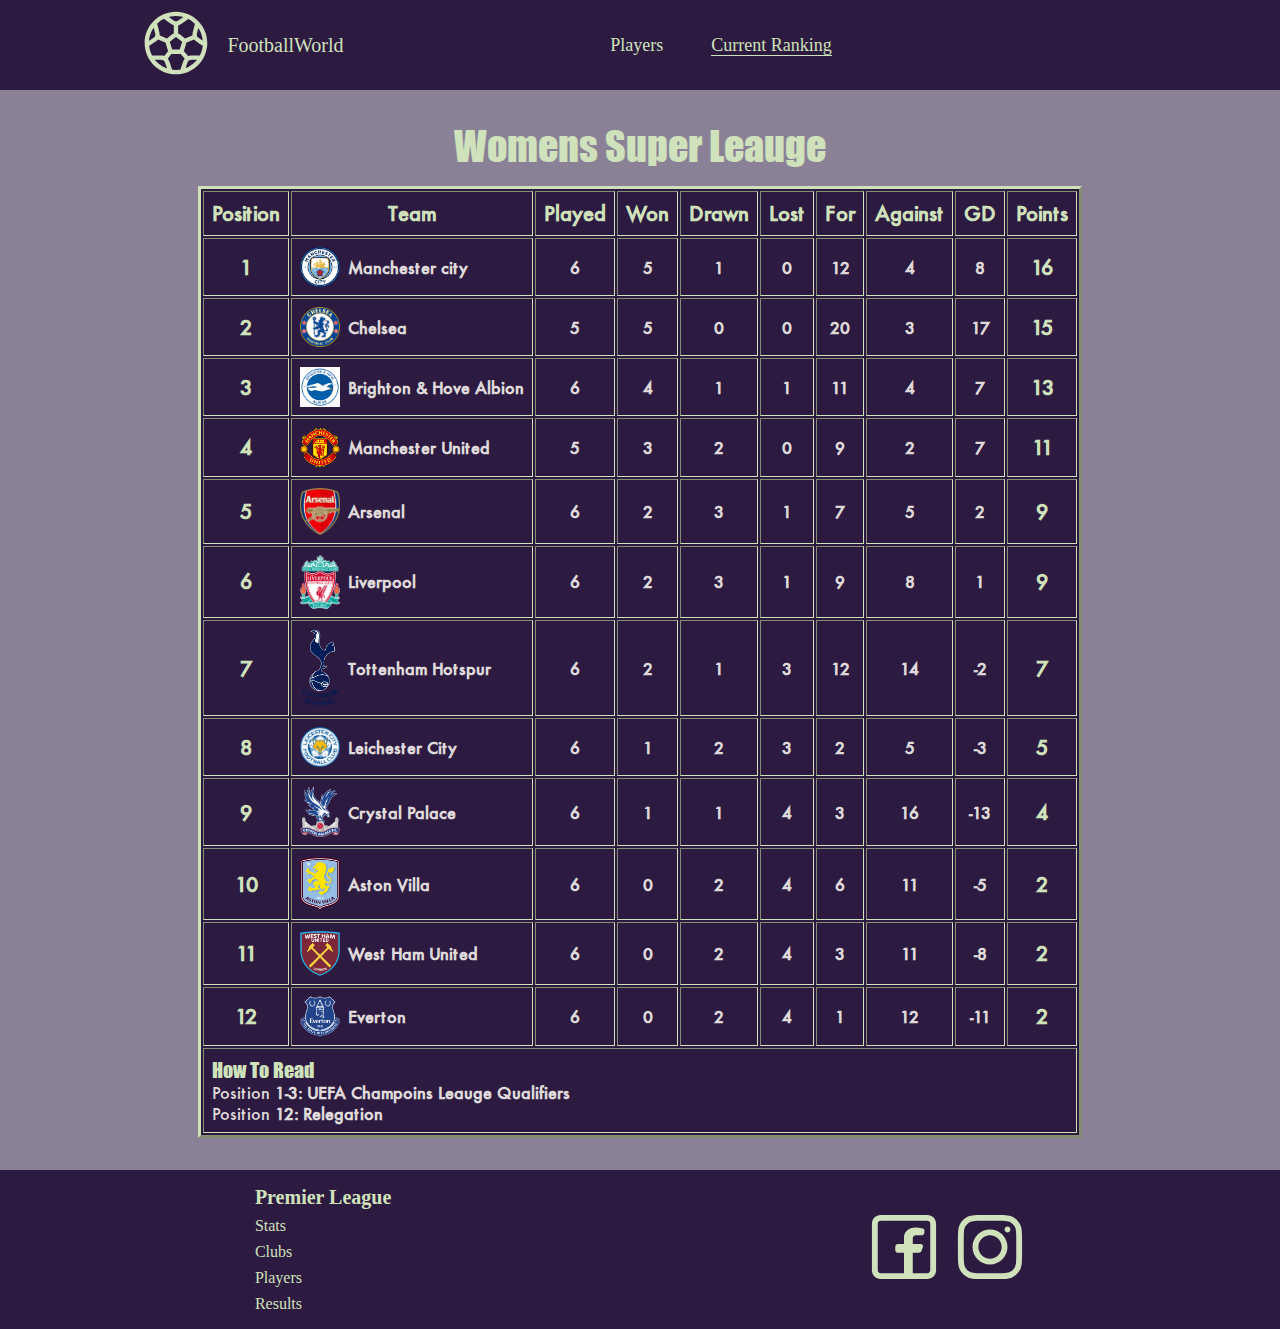
==== src/rankings.html @ 9501248e "fixed" ====
<!DOCTYPE html>
<html lang="en">
<head>
    <meta charset="UTF-8">
    <meta name="viewport" content="width=device-width, initial-scale=1.0">
    <title>Rankings</title>
    <link rel="stylesheet" href="./css/reset.css">
    <link rel="stylesheet" href="./css/variables.css">
    <link rel="stylesheet" href="./css/navbar.css">
    <link rel="stylesheet" href="./css/rankings.css">
    <link rel="stylesheet" href="./css/footer.css">
</head>
<body>
    <!-- navbar component -->
    <nav class="navbar">
        <!-- navbar logo -->
        <div class="navbar__logo">
            <a href="./index.html" class="navbar__logo-link">
                <img 
                    src="./assets/svg/football-svgrepo-com-2.svg" 
                    alt="FootballWorld logo green"
                    class="navbar__logo-svg"
                    width="70px"
                />
            </a>
            <p class="navbar__logo-title">FootballWorld</p>
        </div>
        <!-- navbar links -->
         <div class="navbar__links">
            <ul class="navbar__links-list">
                <li class="navbar__links-item">
                    <a href="./index.html" class="navbar__link">Players</a>
                </li>
                <li class="navbar__links-item">
                    <a href="#" class="navbar__link navbar__link--active">Current Ranking</a>
                </li>
            </ul>
         </div>
         <!-- navbar hamburger menu -->
          <div class="navbar__menu">
            <button class="navbar__toggle">
                <svg 
                    class="navbar__menu-icon"
                    width="50px" 
                    height="800px" 
                    viewBox="0 0 24 24" 
                    fill="none" 
                    xmlns="http://www.w3.org/2000/svg">
                    <g id="SVGRepo_bgCarrier" stroke-width="0"/>
                    <g id="SVGRepo_tracerCarrier" stroke-linecap="round" stroke-linejoin="round"/>
                    <g id="SVGRepo_iconCarrier"> <path d="M1 12C1 11.4477 1.44772 11 2 11H22C22.5523 11 23 11.4477 23 12C23 12.5523 22.5523 13 22 13H2C1.44772 13 1 12.5523 1 12Z" fill="#d0e2bb"/> <path d="M1 4C1 3.44772 1.44772 3 2 3H22C22.5523 3 23 3.44772 23 4C23 4.55228 22.5523 5 22 5H2C1.44772 5 1 4.55228 1 4Z" fill="#d0e2bb"/> <path d="M1 20C1 19.4477 1.44772 19 2 19H22C22.5523 19 23 19.4477 23 20C23 20.5523 22.5523 21 22 21H2C1.44772 21 1 20.5523 1 20Z" fill="#d0e2bb"/> </g>
                </svg>
            </button>
          </div>
    </nav>
    <main>
        <div class="flex_container">
            <div class="container__table">
                <p class="container__heading">Womens Super Leauge</p>
                <table border="1" class="table__border">
                    <thead class="table__head">
                        <tr>
                            <th scope="col" class="table__text-bold">Position</th>
                            <th scope="col" class="table__text-bold">Team</th>
                            <th scope="col" class="table__text-bold">Played</th>
                            <th scope="col" class="table__text-bold">Won</th>
                            <th scope="col" class="table__text-bold">Drawn</th>
                            <th scope="col" class="table__text-bold">Lost</th>
                            <th scope="col" class="table__text-bold">For</th>
                            <th scope="col" class="table__text-bold">Against</th>
                            <th scope="col" class="table__text-bold">GD</th>
                            <th scope="col" class="table__text-bold">Points</th>
                        </tr>
                    </thead>
                    <tbody class="table__body">
                        <tr>
                            <th scope="row" class="table__text-bold">1</th>                      
                            <th class="table__clubs-cell"><img src="./assets/images/Manchester_City_FC_badge.svg.png" alt="Manchester City club logo" class="club__logos">Manchester city</th>                           
                            <th>6</th>
                            <th>5</th>
                            <th>1</th>
                            <th>0</th>
                            <th>12</th>
                            <th>4</th>
                            <th>8</th>
                            <th scope="row" class="table__text-bold">16</th>
                        </tr>
                        <tr>
                            <th scope="row" class="table__text-bold">2</th>
                            <th class="table__clubs-cell"><img src="./assets/images/Chelsea_FC.svg.png" alt="Chelsea club logo" class="club__logos">Chelsea</th>
                            <th>5</th>
                            <th>5</th>
                            <th>0</th>
                            <th>0</th>
                            <th>20</th>
                            <th>3</th>
                            <th>17</th>
                            <th scope="row" class="table__text-bold">15</th>
                        </tr>
                        <tr>
                            <th scope="row" class="table__text-bold">3</th>
                            <th class="table__clubs-cell"><img src="./assets/images/brighton & hove albion.png" alt="Brighton & Hove Albion club logo" class="club__logos">Brighton & Hove Albion</th>
                            <th>6</th>
                            <th>4</th>
                            <th>1</th>
                            <th>1</th>
                            <th>11</th>
                            <th>4</th>
                            <th>7</th>
                            <th scope="row" class="table__text-bold">13</th>
                        </tr>
                        <tr>
                            <th scope="row" class="table__text-bold">4</th>
                            <th class="table__clubs-cell"><img src="./assets/images/Manchester_United_FC_crest.svg.png" alt="Manchester United club logo" class="club__logos">Manchester United</th>
                            <th>5</th>
                            <th>3</th>
                            <th>2</th>
                            <th>0</th>
                            <th>9</th>
                            <th>2</th>
                            <th>7</th>
                            <th scope="row" class="table__text-bold">11</th>
                        </tr>
                        <tr>
                            <th scope="row" class="table__text-bold">5</th>
                            <th class="table__clubs-cell"><img src="./assets/images/Arsenal_FC.png" alt="Arsenal club logo" class="club__logos">Arsenal</th>
                            <th>6</th>
                            <th>2</th>
                            <th>3</th>
                            <th>1</th>
                            <th>7</th>
                            <th>5</th>
                            <th>2</th>
                            <th scope="row" class="table__text-bold">9</th>
                        </tr>
                        <tr>
                            <th scope="row" class="table__text-bold">6</th>
                            <th class="table__clubs-cell"><img src="./assets/images/Liverpool_FC.png" alt="Liverpool club logo" class="club__logos">Liverpool</th>
                            <th>6</th>
                            <th>2</th>
                            <th>3</th>
                            <th>1</th>
                            <th>9</th>
                            <th>8</th>
                            <th>1</th>
                            <th scope="row" class="table__text-bold">9</th>
                        </tr>
                        <tr>
                            <th scope="row" class="table__text-bold">7</th>
                            <th class="table__clubs-cell"><img src="./assets/images/Tottenham_Hotspur.png" alt="Tottenham Hotspur club logo" class="club__logos">Tottenham Hotspur</th>
                            <th>6</th>
                            <th>2</th>
                            <th>1</th>
                            <th>3</th>
                            <th>12</th>
                            <th>14</th>
                            <th>-2</th>
                            <th scope="row" class="table__text-bold">7</th>
                        </tr>
                        <tr>
                            <th scope="row" class="table__text-bold">8</th>
                            <th class="table__clubs-cell"><img src="./assets/images/Leicester_City_crest.png" alt="Leichester City club logo" class="club__logos">Leichester City</th>
                            <th>6</th>
                            <th>1</th>
                            <th>2</th>
                            <th>3</th>
                            <th>2</th>
                            <th>5</th>
                            <th>-3</th>
                            <th scope="row" class="table__text-bold">5</th>
                        </tr>
                        <tr>
                            <th scope="row" class="table__text-bold">9</th>
                            <th class="table__clubs-cell"><img src="./assets/images/Crystal_Palace_FC_logo.png" alt="Crystal Palace club logo" class="club__logos">Crystal Palace</th>
                            <th>6</th>
                            <th>1</th>
                            <th>1</th>
                            <th>4</th>
                            <th>3</th>
                            <th>16</th>
                            <th>-13</th>
                            <th scope="row" class="table__text-bold">4</th>
                        </tr>
                        <tr>
                            <th scope="row" class="table__text-bold">10</th>
                            <th class="table__clubs-cell"><img src="./assets/images/Aston_Villa_FC_new_crest.svg.png" alt="Aston Villa club logo" class="club__logos">Aston Villa</th>
                            <th>6</th>
                            <th>0</th>
                            <th>2</th>
                            <th>4</th>
                            <th>6</th>
                            <th>11</th>
                            <th>-5</th>
                            <th scope="row" class="table__text-bold">2</th>
                        </tr>
                        <tr>
                            <th scope="row" class="table__text-bold">11</th>
                            <th class="table__clubs-cell"><img src="./assets/images/West_Ham_United_FC_logo.svg.png" alt="West Ham United club logo" class="club__logos">West Ham United</th>
                            <th>6</th>
                            <th>0</th>
                            <th>2</th>
                            <th>4</th>
                            <th>3</th>
                            <th>11</th>
                            <th>-8</th>
                            <th scope="row" class="table__text-bold">2</th>
                        </tr>
                        <tr>
                            <th scope="row" class="table__text-bold">12</th>
                            <th class="table__clubs-cell"><img src="./assets/images/Everton_FC_logo.svg.png" alt="Everton club logo" class="club__logos">Everton</th>
                            <th>6</th>
                            <th>0</th>
                            <th>2</th>
                            <th>4</th>
                            <th>1</th>
                            <th>12</th>
                            <th>-11</th>
                            <th scope="row" class="table__text-bold">2</th>
                        </tr>
                    </tbody>
                    <tfoot>
                        <tr>
                            <td colspan="10" class="table__info">
                                <p class="table__info-heading">How To Read</p>
                                <p>Position <b>1-3: UEFA Champoins Leauge Qualifiers</b></p>
                                <p>Position <b>12: Relegation</b></p>
                            </td>
                        </tr>
                    </tfoot>
                </table>
            </div>
        </div>
    </main>
    <!-- footer component -->
    <footer>
        <!-- Links -->
        <div class="footer__container">
            <div class="footer__links-container">
                <ul class="footer__links-list">
                    <li class="footer__links-bold"><b>Premier League</b></li>
                    <li class="footer__links">Stats</li>
                    <li class="footer__links">Clubs</li>
                    <li class="footer__links">Players</li>
                    <li class="footer__links">Results</li>
                </ul>
            </div>
            <!-- socials -->
            <div class="footer__socials-container">
                <a href="#" class="footer__facebook-link">
                    <img src="./assets/svg/facebook-svgrepo-com.svg" alt="Facebook logo green" class="footer__facebook-img">
                </a>
                <a href="#" class="footer__instagram-link">
                    <img src="./assets/svg/instagram-svgrepo-com.svg" alt="Instagram logo green" class="footer__instagram-img">
                </a>
            </div>
        </div>
    </footer>
</body>
</html>
---- src/css/variables.css ----
:root {
    --primary-background-color: #2c1a41;
    --secondary-background-color: #8b8197;
    --primary-font-color: #d0e2bb;
    --hover-font-color: #F6F9F1;
    --hover-card-color: #0D0814;
    --secondary-font-color: #DFDAD9;
    --black-font-color: black;
}
---- src/css/navbar.css ----
@font-face {
    font-family: futura;
    src: url(../assets/fonts/Futura.ttf);
}
.navbar {
    width: 100%;
    display: flex;
    justify-content: space-around;
    background-color: var(--primary-background-color);
    padding: 0.5rem;
    align-items: center;
}
/* navbar logo styling */
.navbar__logo {
    display: flex;
    justify-content: center;
    align-items: center;
    gap: 1rem;
}
.navbar__logo-title {
    color: var(--primary-font-color);
    font-size: 1.25rem;
}

/* navbar links styling */
.navbar__links-list {
    display: flex;
    flex-direction: row;
    align-items: center;
    gap: 3rem;
    height: 100%;
}
.navbar__link {
    text-decoration: none;
    color: var(--primary-font-color);
    font-size: 1.125rem;
}
.navbar__links-item > *:hover {
    color: var(--hover-font-color);
    border-bottom-color: var(--hover-font-color);
    transition: border-bottom-color 0.3s linear, color 0.3s linear;
}
.navbar__link--active {
    border-bottom: 1.5px solid var(--primary-font-color);
}

/* navbar hamburger menu styling */
.navbar__toggle {
    visibility: hidden;
    background-color: transparent;
    border: none;
}
.navbar__menu-icon {
    visibility: hidden;
    background-color: none;
    border: none;
    cursor: pointer;
    height: 40px;
    width: 40px;
}

@media screen and (max-width: 770px) {
    .navbar {
        padding-left: 4rem;
        padding-right: 4rem;
    }
    .navbar__links-list {
        visibility: hidden;
    }
    .navbar__toggle {
        visibility: visible;
    }
    .navbar__menu-icon {
        visibility: visible;
    }
}
---- src/css/rankings.css ----
/* fonts */
@font-face {
    font-family: futura;
    src: url(../assets/fonts/Futura.ttf);
}
@font-face {
    font-family: impact;
    src: url(../assets/fonts/impact.ttf);
}

/* body styling */
body {
    width: 100%;
    height: 100%;
}
main {
    background-color: var(--secondary-background-color);
    padding: 2rem;
}

/* flex containers */
.flex_container {
    display: flex;
    flex-direction: column;
    justify-content: flex-start;
    align-items: center;
    gap: 1rem;
}
.container__table {
    display: flex;
    flex-direction: column;
    justify-content: center;
    align-items: center;
    gap: 1rem;
}
.container__heading {
    font-family: impact;
    color: var(--primary-font-color);
    font-size: 2.5rem;
}

/* table styling */
.table__border {
    border-width: 3px;
    border-color: var(--primary-font-color);
    background-color: var(--primary-background-color);
}
.table__clubs-cell {
    display: flex;
    flex-direction: row;
    gap: 0.5rem;
    align-items: center;
    justify-content: flex-start;
    padding: 0.5rem;
    flex-wrap: wrap;
}
.club__logos {
    width: 40px;
    display: flex;
    flex-direction: row;
    align-items: center;
    justify-content: center;
}
.table__text-bold {
    font-family: futura;
    color: var(--primary-font-color);
    font-size: 1.25rem;
    padding: 0.5rem;
}
th {
    font-family: futura;
    color: var(--secondary-font-color);
    font-size: 1rem;
}
.table__info-heading {
    font-family: impact;
    color: var(--primary-font-color);
    font-size: 1.25rem;
}
.table__info {
    font-family: futura;
    color: var(--secondary-font-color);
    font-size: 1rem;
    gap: 0.5rem;
    padding: 0.5rem
}

/* media queries */
@media screen and (max-width: 950px) {
    .table__clubs-cell {
        justify-content: center;
    }
}
@media screen and (max-width: 750px) {
    .table__text-bold {
        font-size: 1.125rem;
    }
    .table__clubs-cell {
        font-size: 1rem;
    }
}
@media screen and (max-width: 710px) {
    .table__text-bold {
        font-size: 1rem;
    }
}
@media screen and (max-width: 660px) {
    .table__text-bold {
        font-size: 0.875rem;
    }
    th {
        font-size: 0.75rem;
    }
    .table__clubs-cell {
        font-size: 0.75rem;
    }
    .container__table {
        gap: 0.5rem;
    }
    .club__logos {
        width: 30px;
    }
}
@media screen and (max-width: 590px) {
    .table__text-bold {
        font-size: 0.75rem;
        padding: 0.3rem;
    }
    th {
        font-size: 0.625rem;
    }
    .table__clubs-cell {
        font-size: 0.625rem;
    }
    .table__border {
        border-width: 1px;
    }
    main {
        padding: 1rem;
    }
}
---- src/css/footer.css ----
@font-face {
    font-family: futura;
    src: url(../assets/fonts/Futura.ttf);
}
/* footer styling */
footer {
    width: 100%;
    background-color: var(--primary-background-color);
}
.footer__container {
    display: flex;
    flex-direction: row;
    justify-content: space-around;
    align-items: center;
    padding: 1rem;
}
.footer__links-container {
    display: flex;
    flex-direction: column;
}
.footer__links-list {
    display: flex;
    flex-direction: column;
    gap: 0.5rem;
}
.footer__links-bold {
    color: var(--primary-font-color);
    font-size: 1.25rem;
}
.footer__links {
    color: var(--primary-font-color);
    font-size: 1.125;
    cursor: pointer;
}
.footer__links:hover {
    color: var(--hover-font-color);
    transition: color 0.3s linear;
}
/* footer social icons styling */
.footer__socials-container {
    display: flex;
    flex-direction: row;
    gap: 1rem;
}
.footer__facebook-img {
    width: 70px;
}
.footer__instagram-img {
    width: 70px;
}

@media screen and (max-width: 641px) {
    .footer__container {
        flex-direction: column;
        gap: 2rem;
        justify-content: center;
        align-items: center;
    }
    .footer__links-list {
        justify-content: center;
        align-items: center;
    }
}
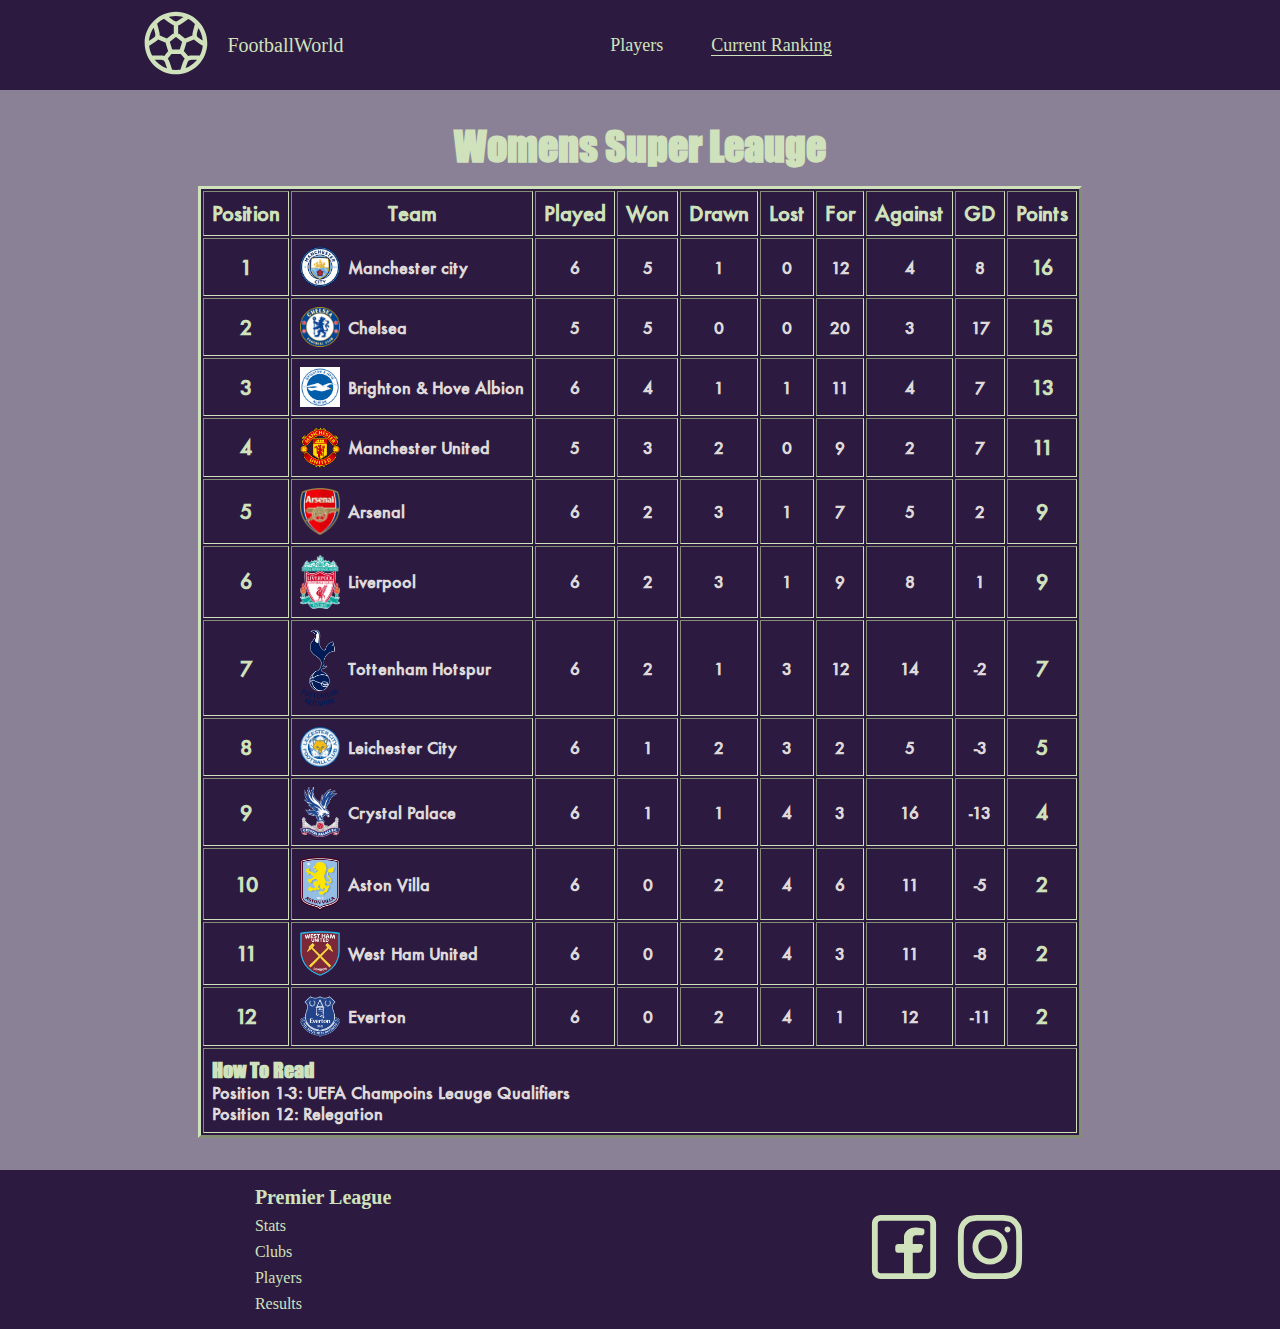
==== commit 064a7c84: "made changes to h tags" ====
--- a/src/rankings.html
+++ b/src/rankings.html
@@ -56,7 +56,7 @@
     <main>
         <div class="flex_container">
             <div class="container__table">
-                <p class="container__heading">Womens Super Leauge</p>
+                <h1 class="container__heading">Womens Super Leauge</h1>
                 <table border="1" class="table__border">
                     <thead class="table__head">
                         <tr>
@@ -221,9 +221,9 @@
                     <tfoot>
                         <tr>
                             <td colspan="10" class="table__info">
-                                <p class="table__info-heading">How To Read</p>
-                                <p>Position <b>1-3: UEFA Champoins Leauge Qualifiers</b></p>
-                                <p>Position <b>12: Relegation</b></p>
+                                <h3 class="table__info-heading">How To Read</h3>
+                                <h4>Position <b>1-3: UEFA Champoins Leauge Qualifiers</b></h4>
+                                <h4>Position <b>12: Relegation</b></h4>
                             </td>
                         </tr>
                     </tfoot>
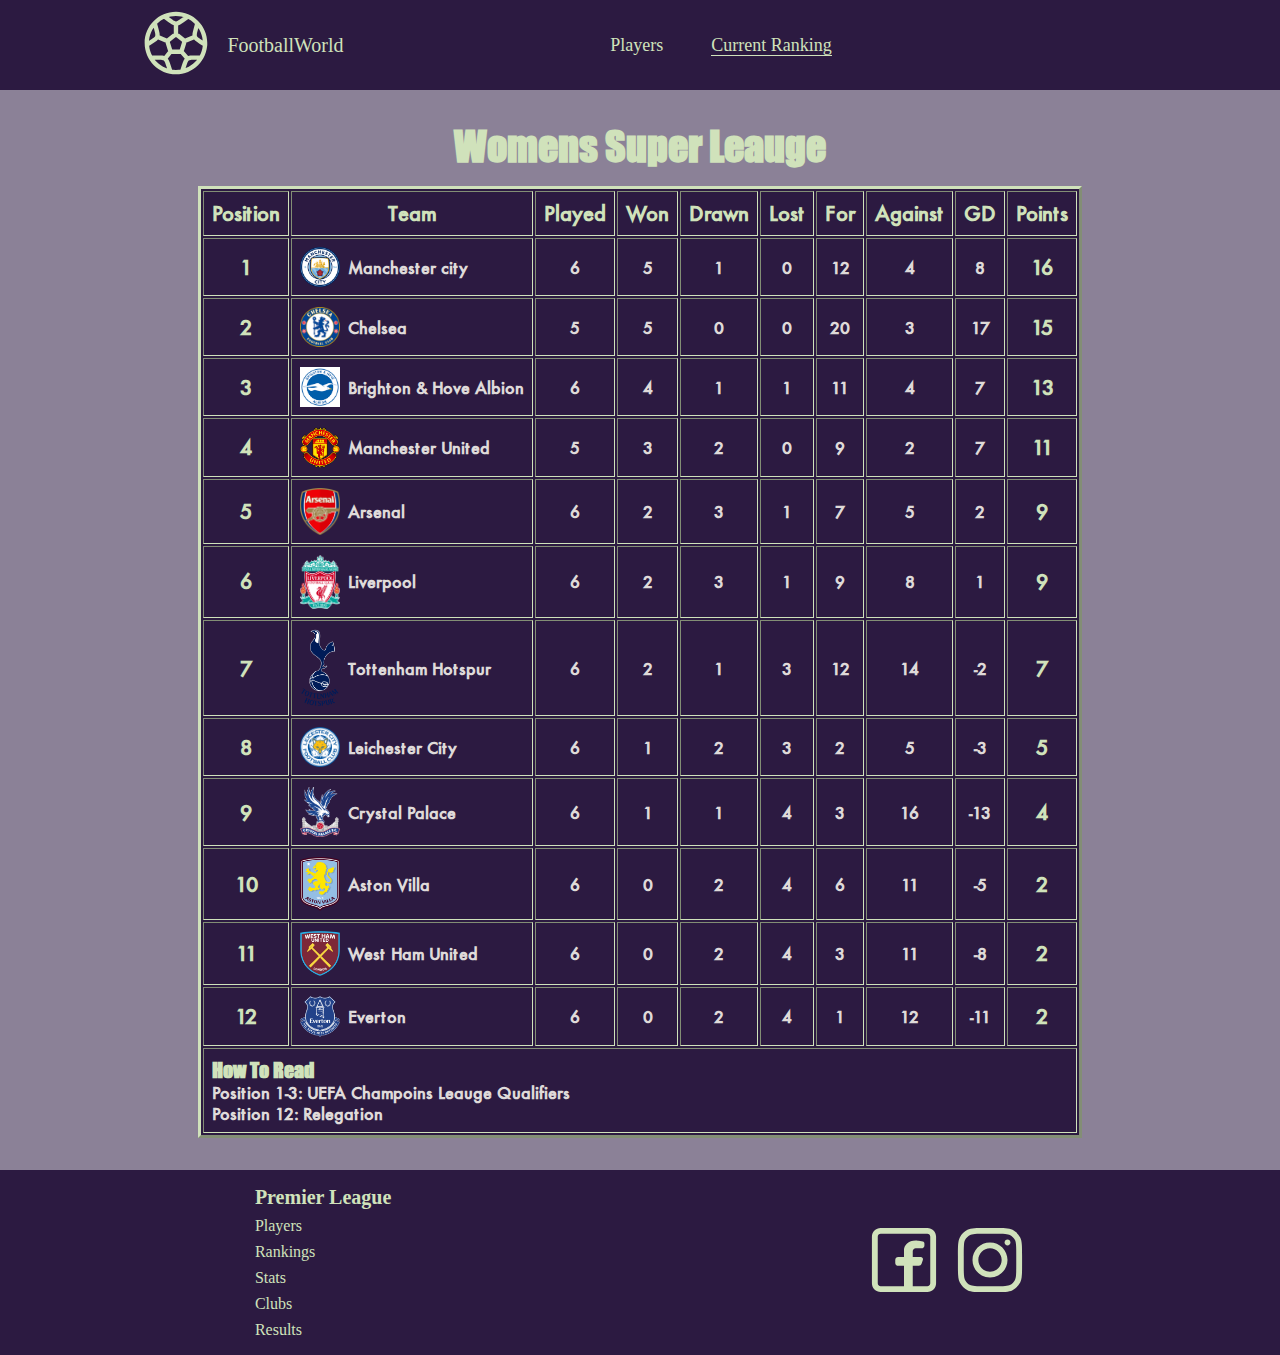
==== commit 2fd56262: "added phone view" ====
--- a/src/rankings.html
+++ b/src/rankings.html
@@ -54,6 +54,7 @@
           </div>
     </nav>
     <main>
+        <!-- rankings table -->
         <div class="flex_container">
             <div class="container__table">
                 <h1 class="container__heading">Womens Super Leauge</h1>
@@ -238,10 +239,11 @@
             <div class="footer__links-container">
                 <ul class="footer__links-list">
                     <li class="footer__links-bold"><b>Premier League</b></li>
-                    <li class="footer__links">Stats</li>
-                    <li class="footer__links">Clubs</li>
-                    <li class="footer__links">Players</li>
-                    <li class="footer__links">Results</li>
+                    <li class="footer__links"><a href="./index.html" class="footer__links">Players</a></li>
+                    <li class="footer__links"><a href="./rankings.html" class="footer__links">Rankings</a></li>
+                    <li class="footer__links"><a href="#" class="footer__links">Stats</a></li>
+                    <li class="footer__links"><a href="#" class="footer__links">Clubs</a></li>
+                    <li class="footer__links"><a href="#" class="footer__links">Results</a></li>
                 </ul>
             </div>
             <!-- socials -->
--- a/src/css/navbar.css
+++ b/src/css/navbar.css
@@ -1,3 +1,4 @@
+/* fonts */
 @font-face {
     font-family: futura;
     src: url(../assets/fonts/Futura.ttf);
@@ -59,6 +60,7 @@
     width: 40px;
 }
 
+/* media queries */
 @media screen and (max-width: 770px) {
     .navbar {
         padding-left: 4rem;
@@ -74,3 +76,24 @@
         visibility: visible;
     }
 }
+
+@media screen and (max-width: 400px) {
+    .navbar {
+        width: 100%;
+        gap: 2rem;
+    }
+    .navbar__logo-svg {
+        width: 50px;
+        height: auto;
+    }
+    .navbar__logo {
+        gap: 1rem;
+    }
+    .navbar__links-list {
+        display: none;
+    }
+    .navbar__menu-icon {
+        width: 30px;
+        height: 30px;
+    }
+}
--- a/src/css/rankings.css
+++ b/src/css/rankings.css
@@ -138,4 +138,26 @@
     main {
         padding: 1rem;
     }
+}
+
+@media screen and (max-width: 400px) {
+    .table__text-bold {
+        font-size: 0.625rem;
+        padding: 0rem;
+    }
+    th {
+        font-size: 0.5rem;
+    }
+    .table__clubs-cell {
+        font-size: 0.5rem;
+    }
+    .table__border {
+        border-width: 1px;
+    }
+    main {
+        padding: 0.5rem;
+    }
+    .club__logos {
+        width: 20px;
+    }
 }--- a/src/css/footer.css
+++ b/src/css/footer.css
@@ -1,3 +1,4 @@
+/* fonts */
 @font-face {
     font-family: futura;
     src: url(../assets/fonts/Futura.ttf);
@@ -49,6 +50,7 @@
     width: 70px;
 }
 
+/* media queries */
 @media screen and (max-width: 641px) {
     .footer__container {
         flex-direction: column;
